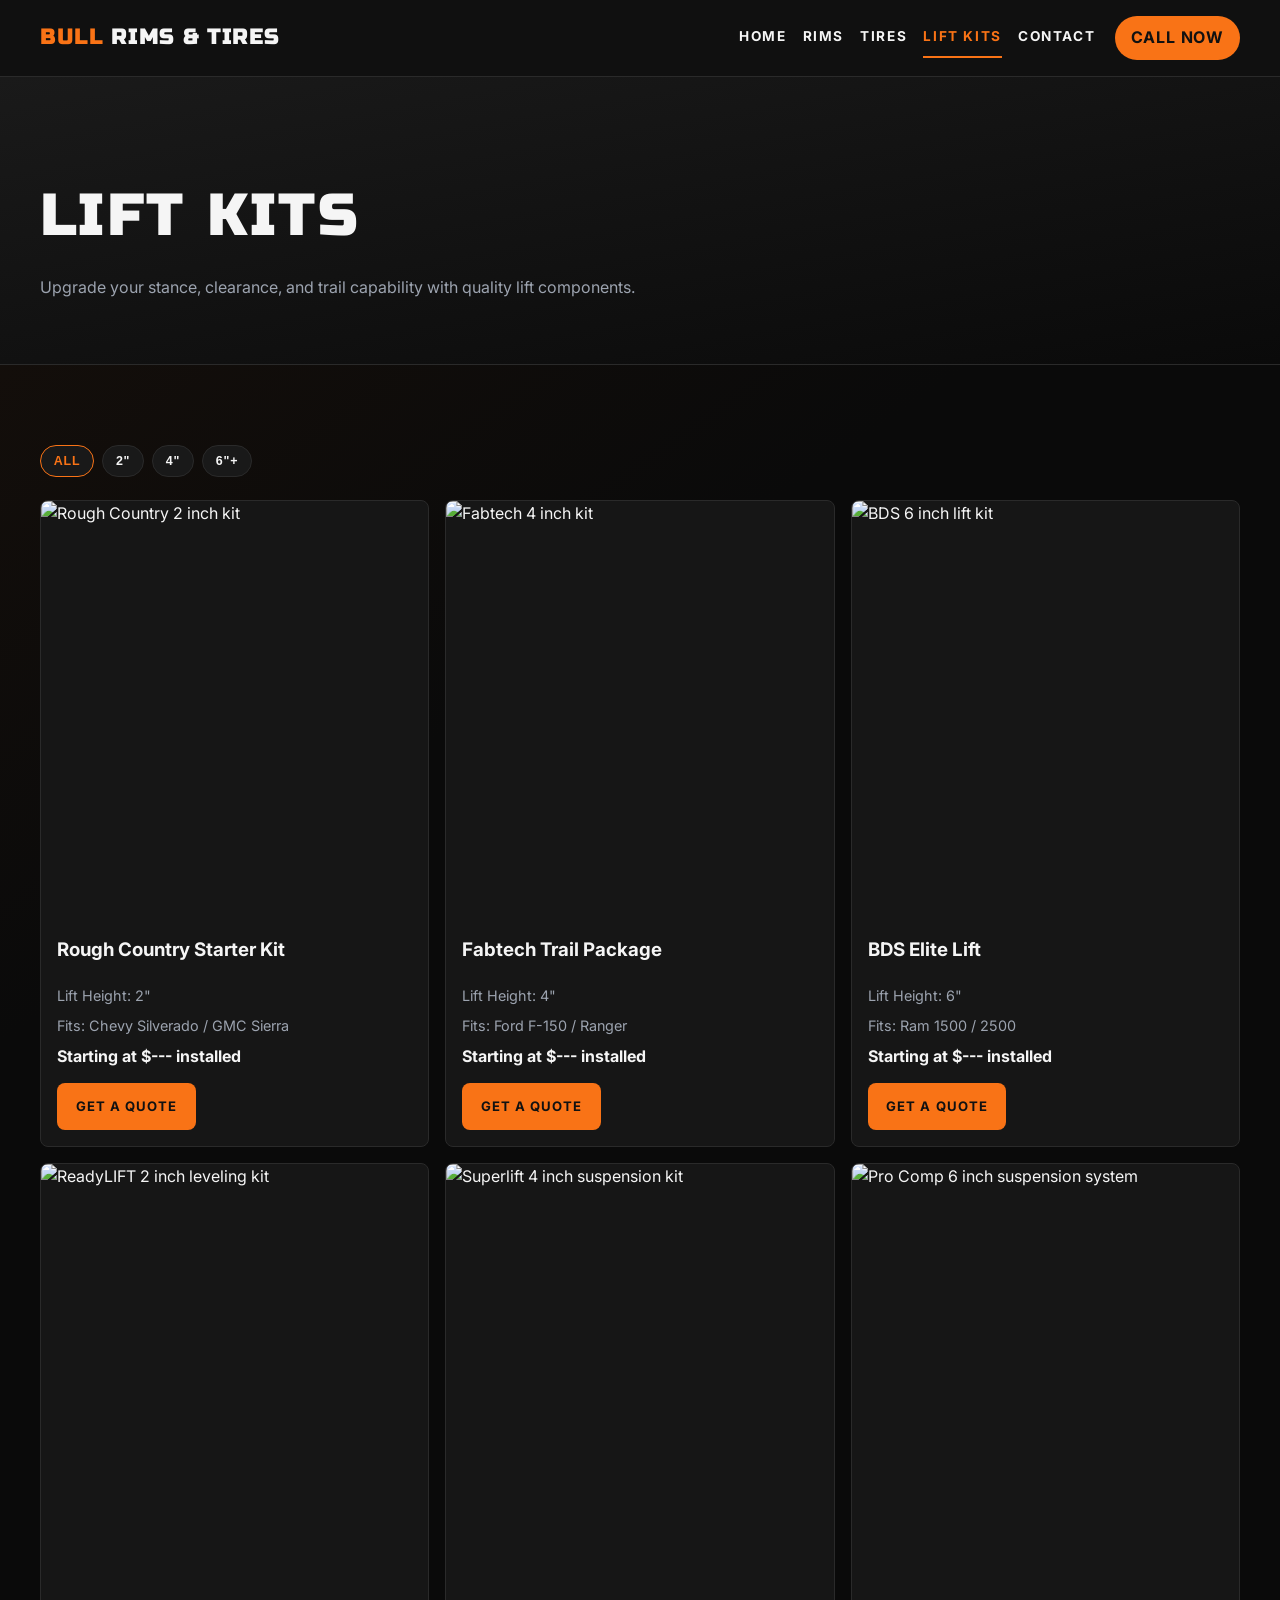
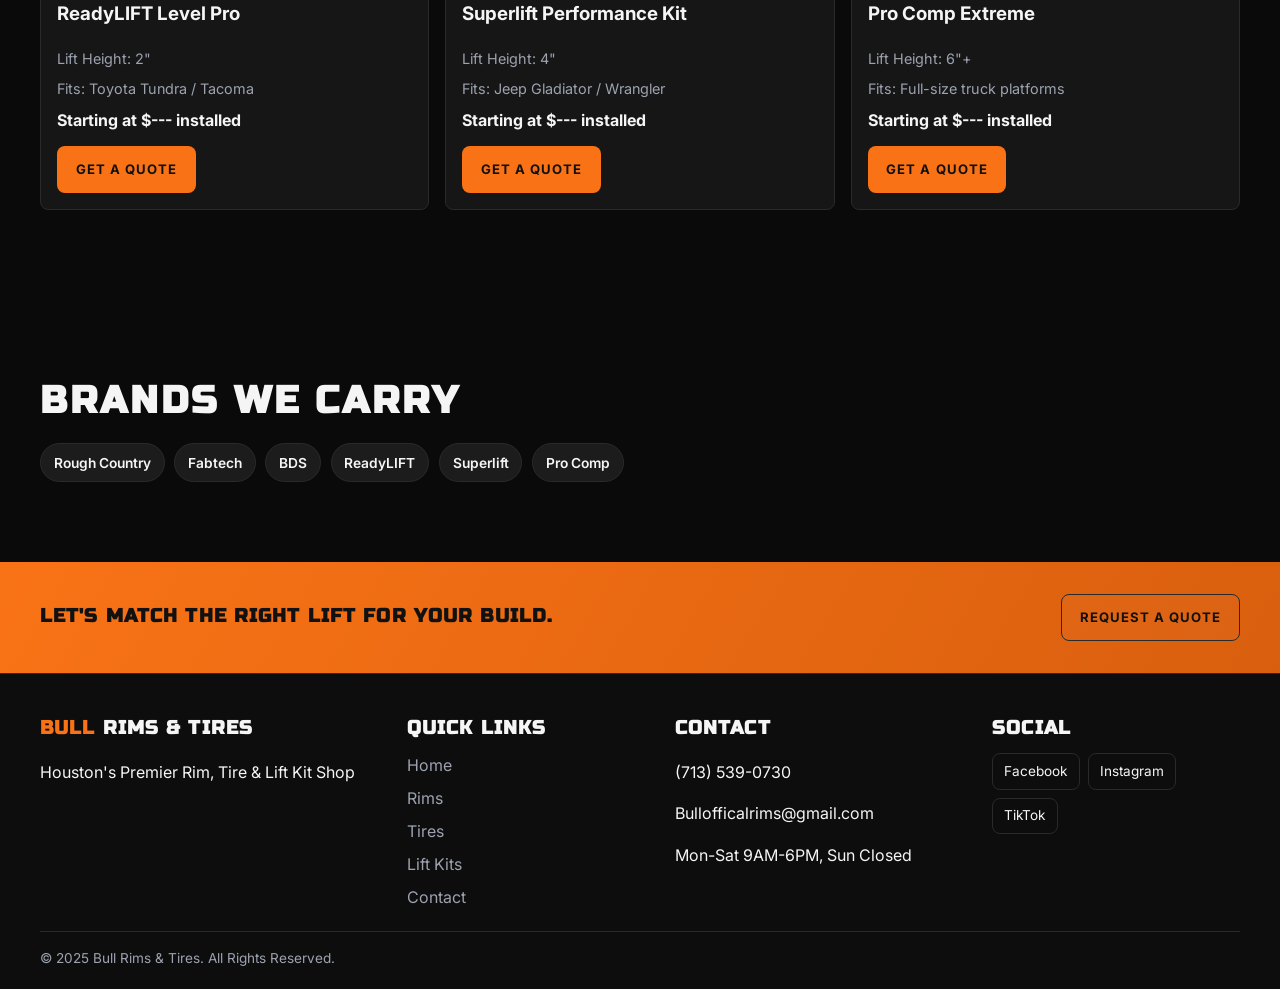
==== lift-kits.html @ 0d9e7f15 "Build initial Bull Rims and Tires website and Vercel routing config. Add the full multi-page static " ====
<!doctype html>
<html lang="en">
  <head>
    <meta charset="UTF-8" />
    <meta name="viewport" content="width=device-width, initial-scale=1.0" />
    <title>Bull Rims & Tires | Lift Kits</title>
    <meta name="description" content="Explore premium lift kits and suspension upgrades at Bull Rims & Tires." />
    <link rel="icon" type="image/svg+xml" href="favicon.svg" />
    <link rel="preconnect" href="https://fonts.googleapis.com" />
    <link rel="preconnect" href="https://fonts.gstatic.com" crossorigin />
    <link
      href="https://fonts.googleapis.com/css2?family=Inter:wght@400;500;600;700;800&family=Russo+One&display=swap"
      rel="stylesheet"
    />
    <link rel="stylesheet" href="style.css" />
  </head>
  <body>
    <header class="site-header">
      <div class="container nav-wrap">
        <a class="logo" href="index.html" aria-label="Bull Rims & Tires Home">
          <span class="logo-bull">Bull</span> <span class="logo-rest">Rims & Tires</span>
        </a>
        <button class="menu-toggle" aria-label="Toggle navigation menu" aria-expanded="false" data-menu-toggle>
          <span></span>
        </button>
        <nav class="nav-menu" data-nav-menu aria-label="Primary">
          <ul class="nav-links">
            <li><a href="index.html">Home</a></li>
            <li><a href="rims.html">Rims</a></li>
            <li><a href="tires.html">Tires</a></li>
            <li><a href="lift-kits.html">Lift Kits</a></li>
            <li><a href="contact.html">Contact</a></li>
          </ul>
          <a class="call-btn" href="tel:7135390730" aria-label="Call Bull Rims and Tires now">Call Now</a>
        </nav>
      </div>
    </header>

    <main>
      <section class="page-hero">
        <div class="container">
          <h1>Lift Kits</h1>
          <p>Upgrade your stance, clearance, and trail capability with quality lift components.</p>
        </div>
      </section>

      <section class="section">
        <div class="container">
          <div class="filter-bar" data-filter-group data-target=".lift-item">
            <button class="filter-btn active" data-filter="all">All</button>
            <button class="filter-btn" data-filter="2">2"</button>
            <button class="filter-btn" data-filter="4">4"</button>
            <button class="filter-btn" data-filter="6+">6"+</button>
          </div>

          <div class="card-grid products">
            <article class="product-card lift-item reveal" data-filter-value="2">
              <img src="https://placehold.co/400x400" alt="Rough Country 2 inch kit" width="400" height="400" loading="lazy" />
              <div class="product-body">
                <h3>Rough Country Starter Kit</h3>
                <p class="product-meta">Lift Height: 2"</p>
                <p class="product-meta">Fits: Chevy Silverado / GMC Sierra</p>
                <p class="price">Starting at $--- installed</p>
                <a class="btn btn-primary" href="contact.html">Get a Quote</a>
              </div>
            </article>
            <article class="product-card lift-item reveal" data-filter-value="4">
              <img src="https://placehold.co/400x400" alt="Fabtech 4 inch kit" width="400" height="400" loading="lazy" />
              <div class="product-body">
                <h3>Fabtech Trail Package</h3>
                <p class="product-meta">Lift Height: 4"</p>
                <p class="product-meta">Fits: Ford F-150 / Ranger</p>
                <p class="price">Starting at $--- installed</p>
                <a class="btn btn-primary" href="contact.html">Get a Quote</a>
              </div>
            </article>
            <article class="product-card lift-item reveal" data-filter-value="6+">
              <img src="https://placehold.co/400x400" alt="BDS 6 inch lift kit" width="400" height="400" loading="lazy" />
              <div class="product-body">
                <h3>BDS Elite Lift</h3>
                <p class="product-meta">Lift Height: 6"</p>
                <p class="product-meta">Fits: Ram 1500 / 2500</p>
                <p class="price">Starting at $--- installed</p>
                <a class="btn btn-primary" href="contact.html">Get a Quote</a>
              </div>
            </article>
            <article class="product-card lift-item reveal" data-filter-value="2">
              <img src="https://placehold.co/400x400" alt="ReadyLIFT 2 inch leveling kit" width="400" height="400" loading="lazy" />
              <div class="product-body">
                <h3>ReadyLIFT Level Pro</h3>
                <p class="product-meta">Lift Height: 2"</p>
                <p class="product-meta">Fits: Toyota Tundra / Tacoma</p>
                <p class="price">Starting at $--- installed</p>
                <a class="btn btn-primary" href="contact.html">Get a Quote</a>
              </div>
            </article>
            <article class="product-card lift-item reveal" data-filter-value="4">
              <img src="https://placehold.co/400x400" alt="Superlift 4 inch suspension kit" width="400" height="400" loading="lazy" />
              <div class="product-body">
                <h3>Superlift Performance Kit</h3>
                <p class="product-meta">Lift Height: 4"</p>
                <p class="product-meta">Fits: Jeep Gladiator / Wrangler</p>
                <p class="price">Starting at $--- installed</p>
                <a class="btn btn-primary" href="contact.html">Get a Quote</a>
              </div>
            </article>
            <article class="product-card lift-item reveal" data-filter-value="6+">
              <img src="https://placehold.co/400x400" alt="Pro Comp 6 inch suspension system" width="400" height="400" loading="lazy" />
              <div class="product-body">
                <h3>Pro Comp Extreme</h3>
                <p class="product-meta">Lift Height: 6"+</p>
                <p class="product-meta">Fits: Full-size truck platforms</p>
                <p class="price">Starting at $--- installed</p>
                <a class="btn btn-primary" href="contact.html">Get a Quote</a>
              </div>
            </article>
          </div>
        </div>
      </section>

      <section class="section">
        <div class="container">
          <h2 class="section-title reveal">Brands We Carry</h2>
          <div class="brands-list reveal">
            <span>Rough Country</span>
            <span>Fabtech</span>
            <span>BDS</span>
            <span>ReadyLIFT</span>
            <span>Superlift</span>
            <span>Pro Comp</span>
          </div>
        </div>
      </section>

      <section class="cta-banner">
        <div class="container cta-banner-wrap">
          <h3>Let's match the right lift for your build.</h3>
          <a class="btn btn-ghost" href="contact.html">Request a Quote</a>
        </div>
      </section>
    </main>

    <footer class="site-footer">
      <div class="container">
        <div class="footer-grid">
          <div>
            <h3 class="footer-title">
              <span class="logo-bull">Bull</span> <span class="logo-rest">Rims & Tires</span>
            </h3>
            <p>Houston's Premier Rim, Tire & Lift Kit Shop</p>
          </div>
          <div>
            <h3 class="footer-title">Quick Links</h3>
            <div class="footer-links">
              <a href="index.html">Home</a>
              <a href="rims.html">Rims</a>
              <a href="tires.html">Tires</a>
              <a href="lift-kits.html">Lift Kits</a>
              <a href="contact.html">Contact</a>
            </div>
          </div>
          <div>
            <h3 class="footer-title">Contact</h3>
            <p><a href="tel:7135390730">(713) 539-0730</a></p>
            <p><a href="mailto:Bullofficalrims@gmail.com">Bullofficalrims@gmail.com</a></p>
            <p>Mon-Sat 9AM-6PM, Sun Closed</p>
          </div>
          <div>
            <h3 class="footer-title">Social</h3>
            <div class="social-row">
              <a class="social-link" href="#" aria-label="Facebook">Facebook</a>
              <a class="social-link" href="#" aria-label="Instagram">Instagram</a>
              <a class="social-link" href="#" aria-label="TikTok">TikTok</a>
            </div>
          </div>
        </div>
        <div class="copyright">© 2025 Bull Rims & Tires. All Rights Reserved.</div>
      </div>
    </footer>

    <script src="main.js"></script>
  </body>
</html>
---- style.css ----
:root {
  --bg-primary: #0a0a0a;
  --bg-secondary: #141414;
  --bg-card: #1c1c1c;
  --accent: #f97316;
  --accent-hover: #fb923c;
  --text-primary: #f5f5f5;
  --text-secondary: #9ca3af;
  --border: #2a2a2a;
  --radius: 8px;
  --font-display: "Russo One", sans-serif;
  --font-body: "Inter", sans-serif;
  --container: 1200px;
}

*,
*::before,
*::after {
  box-sizing: border-box;
}

html {
  scroll-behavior: smooth;
}

body {
  margin: 0;
  font-family: var(--font-body);
  color: var(--text-primary);
  background:
    linear-gradient(145deg, rgba(249, 115, 22, 0.06), rgba(10, 10, 10, 0.95) 30%),
    var(--bg-primary);
  line-height: 1.6;
}

img {
  max-width: 100%;
  display: block;
}

a {
  color: inherit;
  text-decoration: none;
}

main {
  min-height: 70vh;
}

.container {
  width: min(100% - 2rem, var(--container));
  margin-inline: auto;
}

.section {
  padding: 4rem 0;
}

.section-title {
  margin: 0 0 0.75rem;
  font-family: var(--font-display);
  font-size: clamp(1.6rem, 4vw, 2.4rem);
  letter-spacing: 0.08em;
  text-transform: uppercase;
}

.section-subtitle {
  margin: 0 0 2rem;
  color: var(--text-secondary);
}

/* Navbar */
.site-header {
  position: sticky;
  top: 0;
  z-index: 1000;
  background: #101010;
  border-bottom: 1px solid var(--border);
}

.nav-wrap {
  min-height: 76px;
  display: flex;
  align-items: center;
  justify-content: space-between;
  gap: 1rem;
}

.logo {
  font-family: var(--font-display);
  font-size: clamp(1rem, 2.2vw, 1.3rem);
  letter-spacing: 0.08em;
  text-transform: uppercase;
  font-weight: 700;
}

.logo-bull {
  color: var(--accent);
}

.logo-rest {
  color: var(--text-primary);
}

.menu-toggle {
  border: 1px solid var(--border);
  background: var(--bg-card);
  color: var(--text-primary);
  width: 42px;
  height: 42px;
  border-radius: 6px;
  display: grid;
  place-items: center;
  cursor: pointer;
}

.menu-toggle span {
  width: 20px;
  height: 2px;
  background: currentColor;
  position: relative;
  display: block;
}

.menu-toggle span::before,
.menu-toggle span::after {
  content: "";
  position: absolute;
  width: 20px;
  height: 2px;
  left: 0;
  background: currentColor;
}

.menu-toggle span::before {
  top: -6px;
}

.menu-toggle span::after {
  top: 6px;
}

.nav-menu {
  display: none;
  flex-direction: column;
  width: 100%;
  padding: 0.75rem 0 1rem;
}

.nav-menu.open {
  display: flex;
}

.nav-links {
  display: grid;
  gap: 0.3rem;
  margin: 0 0 1rem;
  padding: 0;
  list-style: none;
}

.nav-links a {
  display: inline-block;
  text-transform: uppercase;
  letter-spacing: 0.12em;
  font-weight: 700;
  font-size: 0.85rem;
  color: var(--text-primary);
  padding: 0.5rem 0;
  border-bottom: 2px solid transparent;
  transition: color 0.2s ease, border-color 0.2s ease;
}

.nav-links a:hover,
.nav-links a[aria-current="page"] {
  color: var(--accent);
  border-color: var(--accent);
}

.call-btn {
  align-self: flex-start;
  background: var(--accent);
  color: #111;
  font-weight: 700;
  border-radius: 999px;
  padding: 0.6rem 1rem;
  letter-spacing: 0.05em;
  text-transform: uppercase;
  transition: transform 0.2s ease, background 0.2s ease;
}

.call-btn:hover {
  background: var(--accent-hover);
  transform: translateY(-2px);
}

/* Hero */
.hero {
  min-height: calc(100vh - 76px);
  display: grid;
  align-items: center;
  position: relative;
  overflow: hidden;
  background:
    radial-gradient(circle at 20% 20%, rgba(249, 115, 22, 0.2), transparent 42%),
    radial-gradient(circle at 80% 0%, rgba(251, 146, 60, 0.12), transparent 35%),
    linear-gradient(180deg, #111, #0a0a0a 60%);
}

.hero::after {
  content: "";
  position: absolute;
  inset: 0;
  pointer-events: none;
  background-image: linear-gradient(120deg, rgba(255, 255, 255, 0.04) 20%, transparent 20%);
  background-size: 18px 18px;
  opacity: 0.1;
}

.hero-content {
  position: relative;
  z-index: 1;
  max-width: 720px;
}

.eyebrow {
  color: var(--accent);
  text-transform: uppercase;
  letter-spacing: 0.16em;
  font-size: 0.78rem;
  font-weight: 700;
  margin-bottom: 0.75rem;
}

.hero h1 {
  margin: 0;
  font-family: var(--font-display);
  font-size: clamp(2.2rem, 8vw, 5rem);
  line-height: 0.95;
  letter-spacing: 0.04em;
  text-transform: uppercase;
}

.hero p {
  color: var(--text-secondary);
  font-size: clamp(1rem, 2.5vw, 1.2rem);
  margin: 1rem 0 2rem;
}

.cta-row {
  display: flex;
  flex-wrap: wrap;
  gap: 0.75rem;
}

.btn {
  display: inline-flex;
  align-items: center;
  justify-content: center;
  border-radius: var(--radius);
  border: 1px solid transparent;
  font-weight: 700;
  text-transform: uppercase;
  letter-spacing: 0.08em;
  font-size: 0.82rem;
  padding: 0.75rem 1.1rem;
  transition: transform 0.2s ease, background 0.2s ease, border-color 0.2s ease;
}

.btn-primary {
  background: var(--accent);
  color: #111;
}

.btn-primary:hover {
  background: var(--accent-hover);
  transform: translateY(-2px);
}

.btn-ghost {
  border-color: var(--border);
  background: rgba(255, 255, 255, 0.02);
}

.btn-ghost:hover {
  border-color: var(--accent);
  color: var(--accent);
}

/* Angular dividers */
.divider {
  position: relative;
}

.divider::after {
  content: "";
  position: absolute;
  right: 0;
  bottom: -1px;
  width: 100%;
  height: 40px;
  background: linear-gradient(130deg, transparent 48%, #101010 48%);
}

/* Cards and grids */
.card-grid {
  display: grid;
  gap: 1rem;
}

.card {
  background: var(--bg-card);
  border: 1px solid var(--border);
  border-radius: var(--radius);
  padding: 1.25rem;
  transition: transform 0.2s ease, border-color 0.2s ease, box-shadow 0.2s ease;
}

.card:hover {
  transform: translateY(-5px);
  border-color: rgba(249, 115, 22, 0.7);
  box-shadow: 0 12px 28px rgba(249, 115, 22, 0.2);
}

.card h3 {
  margin: 0.2rem 0 0.6rem;
  font-family: var(--font-display);
  letter-spacing: 0.06em;
  text-transform: uppercase;
}

.card p {
  margin: 0 0 0.9rem;
  color: var(--text-secondary);
}

.link-accent {
  color: var(--accent);
  text-transform: uppercase;
  letter-spacing: 0.08em;
  font-weight: 700;
  font-size: 0.82rem;
}

.icon-circle {
  width: 42px;
  height: 42px;
  border-radius: 50%;
  display: grid;
  place-items: center;
  border: 1px solid var(--border);
  color: var(--accent);
  font-weight: 700;
}

.feature-grid {
  display: grid;
  gap: 1rem;
}

.feature {
  background: #171717;
  border: 1px solid var(--border);
  border-radius: var(--radius);
  padding: 1rem;
}

.feature strong {
  display: block;
  margin-bottom: 0.35rem;
  font-family: var(--font-display);
  text-transform: uppercase;
}

/* CTA banner */
.cta-banner {
  background: linear-gradient(120deg, var(--accent), #d95f0e);
  color: #111;
  padding: 2rem 0;
}

.cta-banner-wrap {
  display: flex;
  flex-direction: column;
  gap: 0.9rem;
  align-items: flex-start;
}

.cta-banner h3 {
  margin: 0;
  font-family: var(--font-display);
  text-transform: uppercase;
  letter-spacing: 0.06em;
}

.cta-phone {
  font-size: clamp(1.15rem, 3.5vw, 1.8rem);
  font-weight: 800;
}

/* Testimonials */
.stars {
  letter-spacing: 0.1em;
  color: #fbbf24;
}

.testimonial-name {
  margin-top: 0.75rem;
  color: var(--text-secondary);
  font-size: 0.92rem;
}

/* Inner pages */
.page-hero {
  padding: 6rem 0 3rem;
  background: linear-gradient(170deg, #1a1a1a, #0a0a0a);
  border-bottom: 1px solid var(--border);
}

.page-hero h1 {
  margin: 0;
  font-family: var(--font-display);
  font-size: clamp(2rem, 6vw, 3.5rem);
  letter-spacing: 0.08em;
  text-transform: uppercase;
}

.page-hero p {
  color: var(--text-secondary);
  max-width: 650px;
  margin-top: 0.75rem;
}

.filter-bar {
  display: flex;
  flex-wrap: wrap;
  gap: 0.5rem;
  margin-bottom: 1.4rem;
}

.filter-btn {
  border: 1px solid var(--border);
  background: #191919;
  color: var(--text-primary);
  padding: 0.5rem 0.8rem;
  border-radius: 999px;
  font-size: 0.78rem;
  text-transform: uppercase;
  letter-spacing: 0.06em;
  font-weight: 700;
  cursor: pointer;
}

.filter-btn:hover,
.filter-btn.active {
  border-color: var(--accent);
  color: var(--accent);
}

.product-card {
  background: #161616;
  border: 1px solid var(--border);
  border-radius: var(--radius);
  overflow: hidden;
  display: flex;
  flex-direction: column;
}

.product-card img {
  aspect-ratio: 1 / 1;
  object-fit: cover;
}

.product-body {
  padding: 1rem;
}

.product-meta {
  color: var(--text-secondary);
  font-size: 0.9rem;
  margin: 0.45rem 0;
}

.price {
  font-weight: 700;
  margin: 0.2rem 0 0.8rem;
}

.badge {
  display: inline-block;
  border-radius: 999px;
  border: 1px solid var(--border);
  font-size: 0.75rem;
  padding: 0.25rem 0.6rem;
  margin-bottom: 0.4rem;
  color: var(--accent);
}

.brands-list {
  display: flex;
  flex-wrap: wrap;
  gap: 0.6rem;
}

.brands-list span {
  border: 1px solid var(--border);
  background: var(--bg-card);
  border-radius: 999px;
  padding: 0.45rem 0.8rem;
  font-weight: 600;
  font-size: 0.86rem;
}

/* Contact */
.contact-layout {
  display: grid;
  gap: 1rem;
}

.contact-panel,
.form-panel {
  background: var(--bg-card);
  border: 1px solid var(--border);
  border-radius: var(--radius);
  padding: 1.2rem;
}

.contact-item {
  margin: 0 0 1rem;
}

.contact-item strong {
  display: block;
  font-family: var(--font-display);
  margin-bottom: 0.25rem;
}

.social-row {
  display: flex;
  gap: 0.5rem;
  flex-wrap: wrap;
}

.social-link {
  border: 1px solid var(--border);
  border-radius: var(--radius);
  padding: 0.4rem 0.7rem;
  font-size: 0.85rem;
}

.social-link:hover {
  border-color: var(--accent);
  color: var(--accent);
}

form {
  display: grid;
  gap: 0.9rem;
}

label {
  font-weight: 600;
  font-size: 0.9rem;
}

input,
select,
textarea {
  width: 100%;
  margin-top: 0.35rem;
  border: 1px solid var(--border);
  background: #101010;
  color: var(--text-primary);
  border-radius: 6px;
  padding: 0.7rem 0.75rem;
  font: inherit;
}

textarea {
  min-height: 130px;
  resize: vertical;
}

.input-error {
  border-color: #ef4444;
}

.error-text {
  color: #fca5a5;
  font-size: 0.78rem;
  margin-top: 0.25rem;
}

.success-message {
  margin-top: 0.8rem;
  border: 1px solid rgba(16, 185, 129, 0.45);
  background: rgba(16, 185, 129, 0.13);
  color: #a7f3d0;
  padding: 0.8rem 1rem;
  border-radius: var(--radius);
  display: none;
}

.success-message.show {
  display: block;
}

/* Footer */
.site-footer {
  border-top: 1px solid var(--border);
  background: #0d0d0d;
  padding: 2.5rem 0 1.2rem;
}

.footer-grid {
  display: grid;
  gap: 1.25rem;
}

.footer-title {
  margin: 0 0 0.6rem;
  font-family: var(--font-display);
  letter-spacing: 0.06em;
  text-transform: uppercase;
}

.footer-links {
  display: grid;
  gap: 0.45rem;
}

.footer-links a {
  color: var(--text-secondary);
}

.footer-links a:hover {
  color: var(--accent);
}

.copyright {
  margin-top: 1.3rem;
  padding-top: 1rem;
  border-top: 1px solid var(--border);
  color: var(--text-secondary);
  font-size: 0.85rem;
}

/* Motion & accessibility */
.reveal {
  opacity: 0;
  transform: translateY(24px);
  transition: opacity 0.7s ease, transform 0.7s ease;
}

.reveal.show {
  opacity: 1;
  transform: translateY(0);
}

.hero-animate {
  opacity: 0;
  transform: translateY(20px);
  animation: heroIn 0.7s forwards ease;
}

.hero-animate.delay-1 {
  animation-delay: 0.14s;
}

.hero-animate.delay-2 {
  animation-delay: 0.3s;
}

.hero-animate.delay-3 {
  animation-delay: 0.45s;
}

@keyframes heroIn {
  to {
    opacity: 1;
    transform: translateY(0);
  }
}

:focus-visible {
  outline: 2px solid var(--accent);
  outline-offset: 2px;
}

/* Breakpoints */
@media (min-width: 480px) {
  .card-grid {
    grid-template-columns: repeat(2, minmax(0, 1fr));
  }
}

@media (min-width: 768px) {
  .menu-toggle {
    display: none;
  }

  .nav-wrap {
    gap: 1rem 2rem;
  }

  .nav-menu {
    display: flex !important;
    flex-direction: row;
    align-items: center;
    justify-content: flex-end;
    width: auto;
    padding: 0;
    gap: 1.2rem;
    flex: 1;
  }

  .nav-links {
    margin: 0;
    display: flex;
    gap: 1rem;
  }

  .call-btn {
    align-self: center;
  }

  .feature-grid {
    grid-template-columns: repeat(2, minmax(0, 1fr));
  }

  .footer-grid {
    grid-template-columns: 1.4fr 1fr 1.2fr 1fr;
  }

  .contact-layout {
    grid-template-columns: 1fr 1.25fr;
  }

  .cta-banner-wrap {
    flex-direction: row;
    justify-content: space-between;
    align-items: center;
  }
}

@media (min-width: 1024px) {
  .card-grid.services {
    grid-template-columns: repeat(3, minmax(0, 1fr));
  }

  .card-grid.products {
    grid-template-columns: repeat(3, minmax(0, 1fr));
  }

  .feature-grid {
    grid-template-columns: repeat(4, minmax(0, 1fr));
  }
}

@media (min-width: 1280px) {
  .section {
    padding: 5rem 0;
  }
}
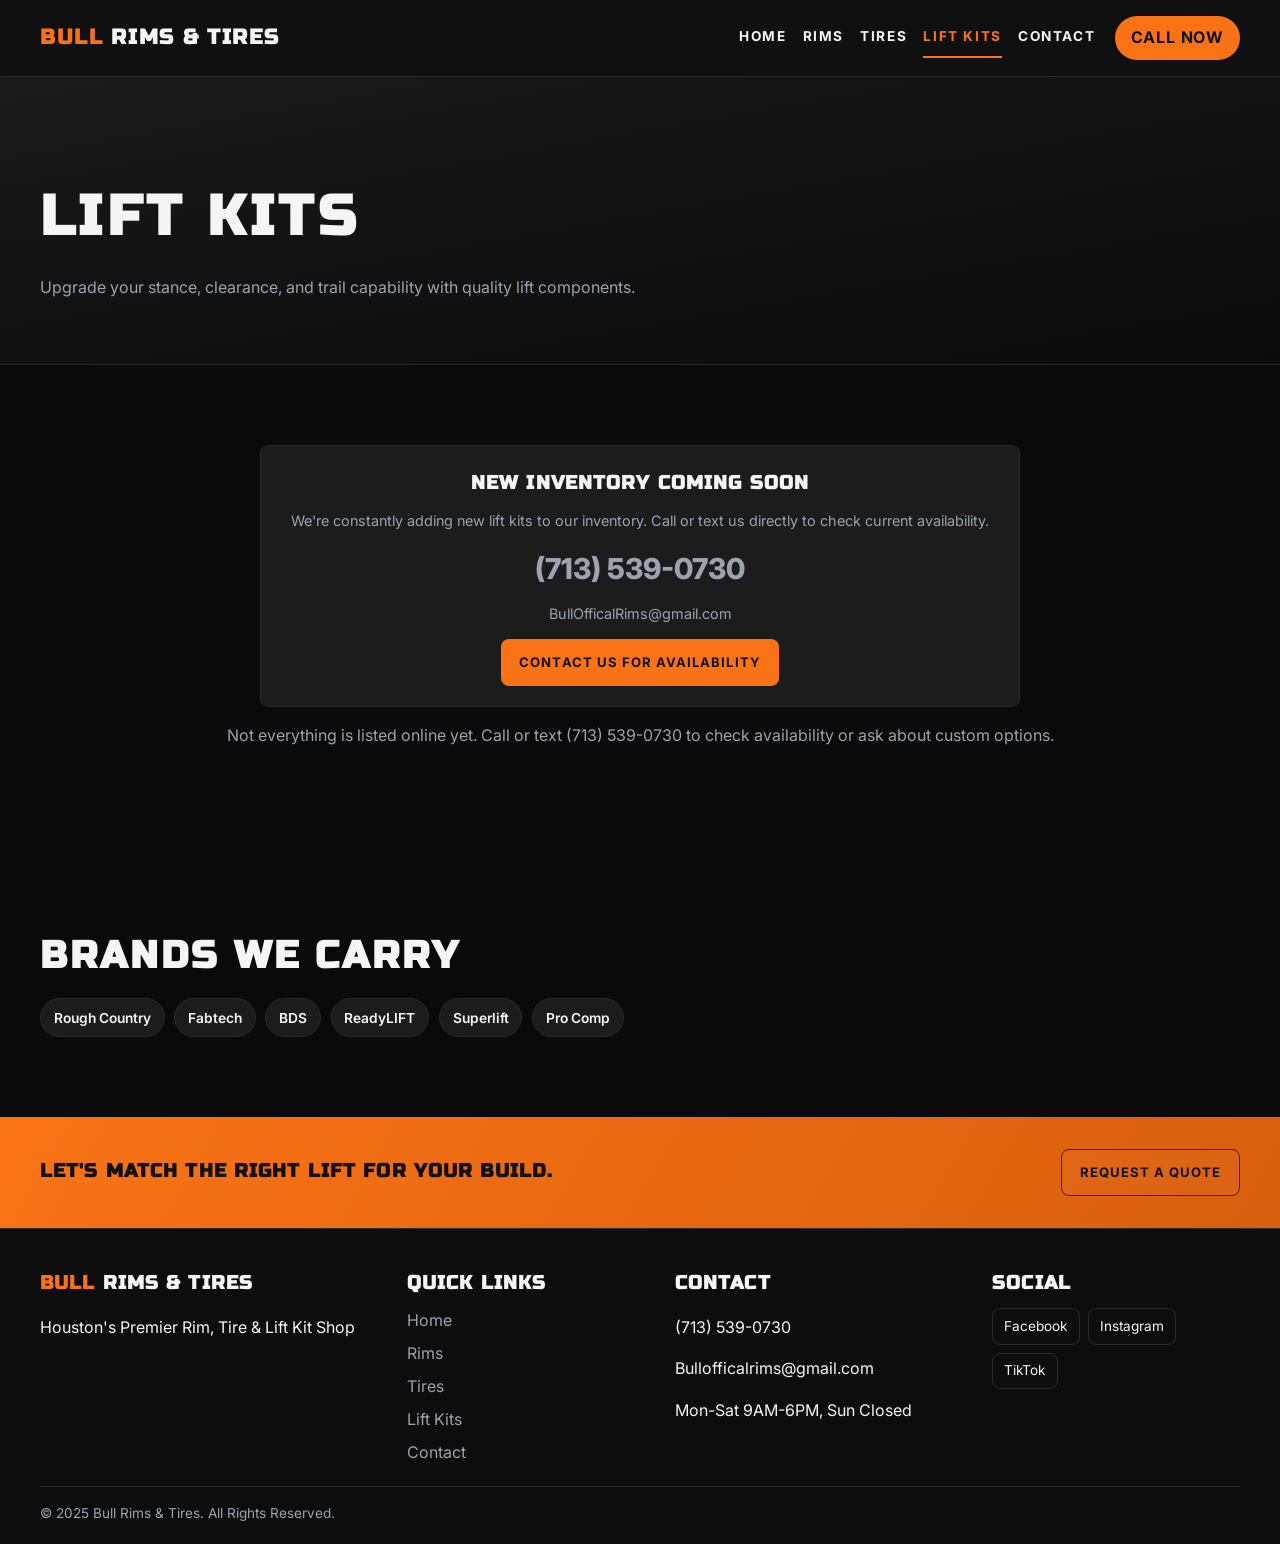
==== commit 2fbc0f72: "Update product pages with live catalog data and lift-kit coming-soon state. Replace placeholder prod" ====
--- a/lift-kits.html
+++ b/lift-kits.html
@@ -46,75 +46,30 @@
 
       <section class="section">
         <div class="container">
-          <div class="filter-bar" data-filter-group data-target=".lift-item">
+          <div class="filter-bar" data-filter-group data-target=".lift-item" style="display: none;">
             <button class="filter-btn active" data-filter="all">All</button>
             <button class="filter-btn" data-filter="2">2"</button>
             <button class="filter-btn" data-filter="4">4"</button>
             <button class="filter-btn" data-filter="6+">6"+</button>
           </div>
 
-          <div class="card-grid products">
-            <article class="product-card lift-item reveal" data-filter-value="2">
-              <img src="https://placehold.co/400x400" alt="Rough Country 2 inch kit" width="400" height="400" loading="lazy" />
-              <div class="product-body">
-                <h3>Rough Country Starter Kit</h3>
-                <p class="product-meta">Lift Height: 2"</p>
-                <p class="product-meta">Fits: Chevy Silverado / GMC Sierra</p>
-                <p class="price">Starting at $--- installed</p>
-                <a class="btn btn-primary" href="contact.html">Get a Quote</a>
-              </div>
-            </article>
-            <article class="product-card lift-item reveal" data-filter-value="4">
-              <img src="https://placehold.co/400x400" alt="Fabtech 4 inch kit" width="400" height="400" loading="lazy" />
-              <div class="product-body">
-                <h3>Fabtech Trail Package</h3>
-                <p class="product-meta">Lift Height: 4"</p>
-                <p class="product-meta">Fits: Ford F-150 / Ranger</p>
-                <p class="price">Starting at $--- installed</p>
-                <a class="btn btn-primary" href="contact.html">Get a Quote</a>
-              </div>
-            </article>
-            <article class="product-card lift-item reveal" data-filter-value="6+">
-              <img src="https://placehold.co/400x400" alt="BDS 6 inch lift kit" width="400" height="400" loading="lazy" />
-              <div class="product-body">
-                <h3>BDS Elite Lift</h3>
-                <p class="product-meta">Lift Height: 6"</p>
-                <p class="product-meta">Fits: Ram 1500 / 2500</p>
-                <p class="price">Starting at $--- installed</p>
-                <a class="btn btn-primary" href="contact.html">Get a Quote</a>
-              </div>
-            </article>
-            <article class="product-card lift-item reveal" data-filter-value="2">
-              <img src="https://placehold.co/400x400" alt="ReadyLIFT 2 inch leveling kit" width="400" height="400" loading="lazy" />
-              <div class="product-body">
-                <h3>ReadyLIFT Level Pro</h3>
-                <p class="product-meta">Lift Height: 2"</p>
-                <p class="product-meta">Fits: Toyota Tundra / Tacoma</p>
-                <p class="price">Starting at $--- installed</p>
-                <a class="btn btn-primary" href="contact.html">Get a Quote</a>
-              </div>
-            </article>
-            <article class="product-card lift-item reveal" data-filter-value="4">
-              <img src="https://placehold.co/400x400" alt="Superlift 4 inch suspension kit" width="400" height="400" loading="lazy" />
-              <div class="product-body">
-                <h3>Superlift Performance Kit</h3>
-                <p class="product-meta">Lift Height: 4"</p>
-                <p class="product-meta">Fits: Jeep Gladiator / Wrangler</p>
-                <p class="price">Starting at $--- installed</p>
-                <a class="btn btn-primary" href="contact.html">Get a Quote</a>
-              </div>
-            </article>
-            <article class="product-card lift-item reveal" data-filter-value="6+">
-              <img src="https://placehold.co/400x400" alt="Pro Comp 6 inch suspension system" width="400" height="400" loading="lazy" />
-              <div class="product-body">
-                <h3>Pro Comp Extreme</h3>
-                <p class="product-meta">Lift Height: 6"+</p>
-                <p class="product-meta">Fits: Full-size truck platforms</p>
-                <p class="price">Starting at $--- installed</p>
-                <a class="btn btn-primary" href="contact.html">Get a Quote</a>
-              </div>
-            </article>
+          <div class="card reveal" style="max-width: 760px; margin: 0 auto; text-align: center;">
+            <h3>NEW INVENTORY COMING SOON</h3>
+            <p class="product-meta">
+              We're constantly adding new lift kits to our inventory. Call or text us directly to check current
+              availability.
+            </p>
+            <p class="cta-phone" style="margin: 0.4rem 0 0.6rem;">
+              <a href="tel:7135390730">(713) 539-0730</a>
+            </p>
+            <p class="product-meta" style="margin-top: 0;">
+              <a href="mailto:BullOfficalRims@gmail.com">BullOfficalRims@gmail.com</a>
+            </p>
+            <a class="btn btn-primary" href="contact.html">Contact Us for Availability</a>
           </div>
+          <p style="color: var(--text-secondary); margin-top: 1rem; text-align: center;">
+            Not everything is listed online yet. Call or text (713) 539-0730 to check availability or ask about custom options.
+          </p>
         </div>
       </section>
 
--- a/style.css
+++ b/style.css
@@ -762,3 +762,7 @@
     padding: 5rem 0;
   }
 }
+
+body {
+  background-image: none;
+}
